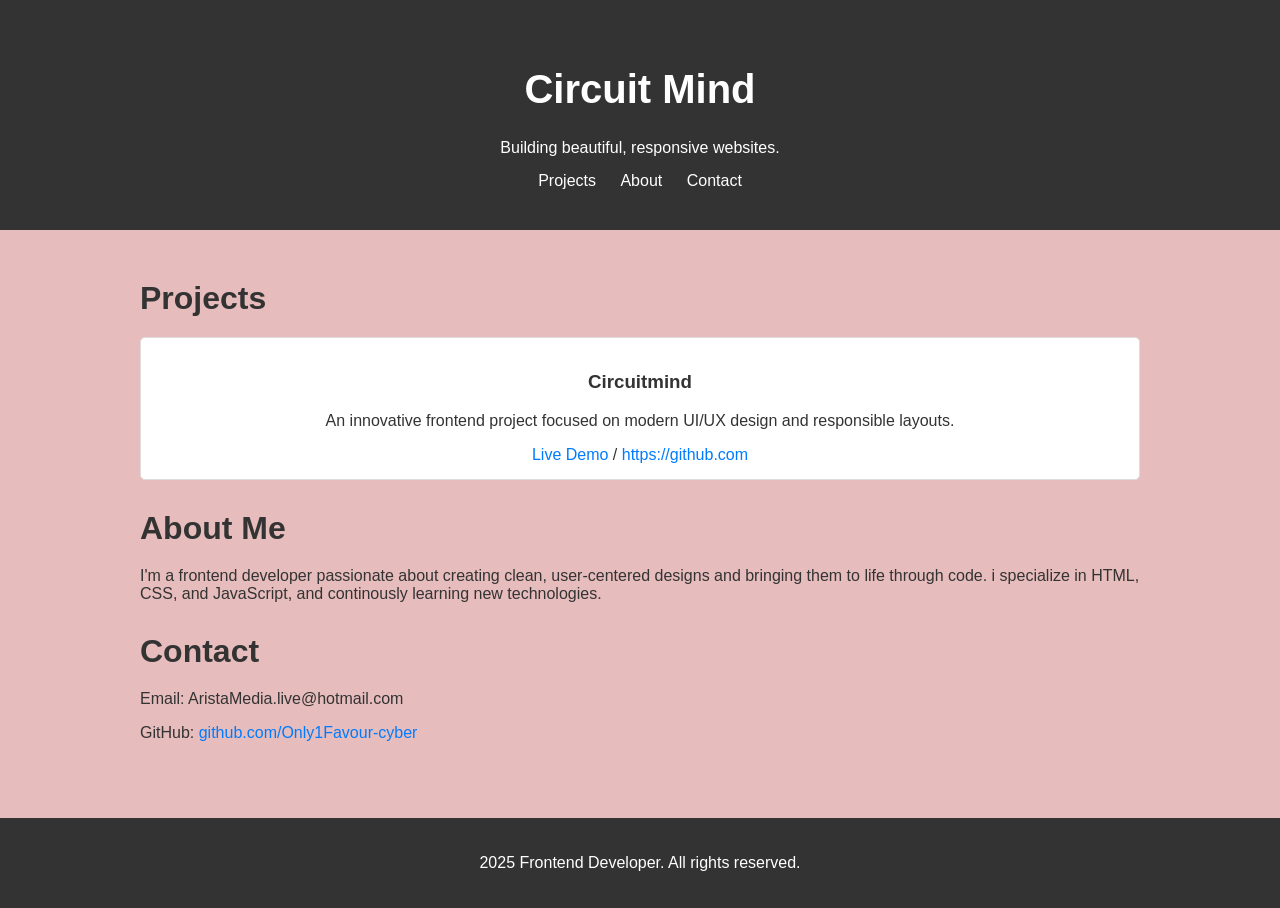
==== Front-end.html @ 691af95f "feat:secon commit" ====
<!DOCTYPE html>
<html lang="en">
<head>
    <meta charset="UTF-8">
    <meta name="viewport" content="width=device-width, initial-scale=1.0">
    <title>Frontend Developer</title>
</head>
<body style="font-family: 'Segoe UI', sans-serif; margin: 0; padding: 0; background-color: #e7bcbc; color: #333;">

    <header style="text-align: center; padding: 40px 0; background-color: #333; color: white;">
        
        <h1 style="font-size: 2.5em; margin: o;">Circuit Mind</h1>
        <p style="margin: 10px 0;">Building beautiful, responsive websites.</p>
        <nav style="margin-top: 15px;">
            <a href="#projects" style="color: white; margin: 0 10px; text-decoration: none;">Projects</a>
            <a href="#About" style="color: white; margin: 0 10px; text-decoration: none;">About</a>
            <a href="#Contact" style="color: white; margin: 0 10px; text-decoration: none;">Contact</a>
        </nav>
    </header>

    <main style="max-width: 1000px; margin: 0 auto; padding: 20px;">

        <section id="projects">
            <h2 style="margin: 30px 0 20px; font-size: 2em; color: #333;">Projects</h2>
            <div style="display: grid; grid-template-columns: repeat(auto-fit, minmax(280px, 1fr)); gap: 20px;">
                
                <div style="background: white; border: 1px solid #ddd; padding: 15px; border-radius: 5px; text-align: center;">

                    <h3>Circuitmind</h3>
                    <p>An innovative frontend project focused on modern UI/UX design and responsible layouts.</p>
                    <a href="#" style="color: #007BFF; text-decoration: none;">Live Demo</a> /
                    <a href="#" style="color: #007BFF; text-decoration: none;">https://github.com</a>
                </div>

            </div>
        </section>
        <section id="about">
            <h2 style="margin: 30px 0 20px; font-size: 2em; color: #333;">About Me</h2>
            <p>I'm a frontend developer passionate about creating clean, user-centered designs and bringing them to life through code. i specialize in HTML, CSS, and JavaScript, and continously learning new technologies.</p>
        </section>

        <section id="contact">
            <h2 style="margin: 30px 0 20px; font-size: 2em; color: #333;">Contact</h2>
            <p>Email: AristaMedia.live@hotmail.com</p>
            <p>GitHub: <a href="#" style="color: #007BFF; text-decoration: none;">github.com/Only1Favour-cyber</a></p>
        </section>
    </main>

    <footer style="text-align: center; padding: 20px; margin-top: 40px; background-color: #333; color: white;">
        <p>2025 Frontend Developer. All rights reserved.</p>
    </footer>
                    


    
</body>
</html>
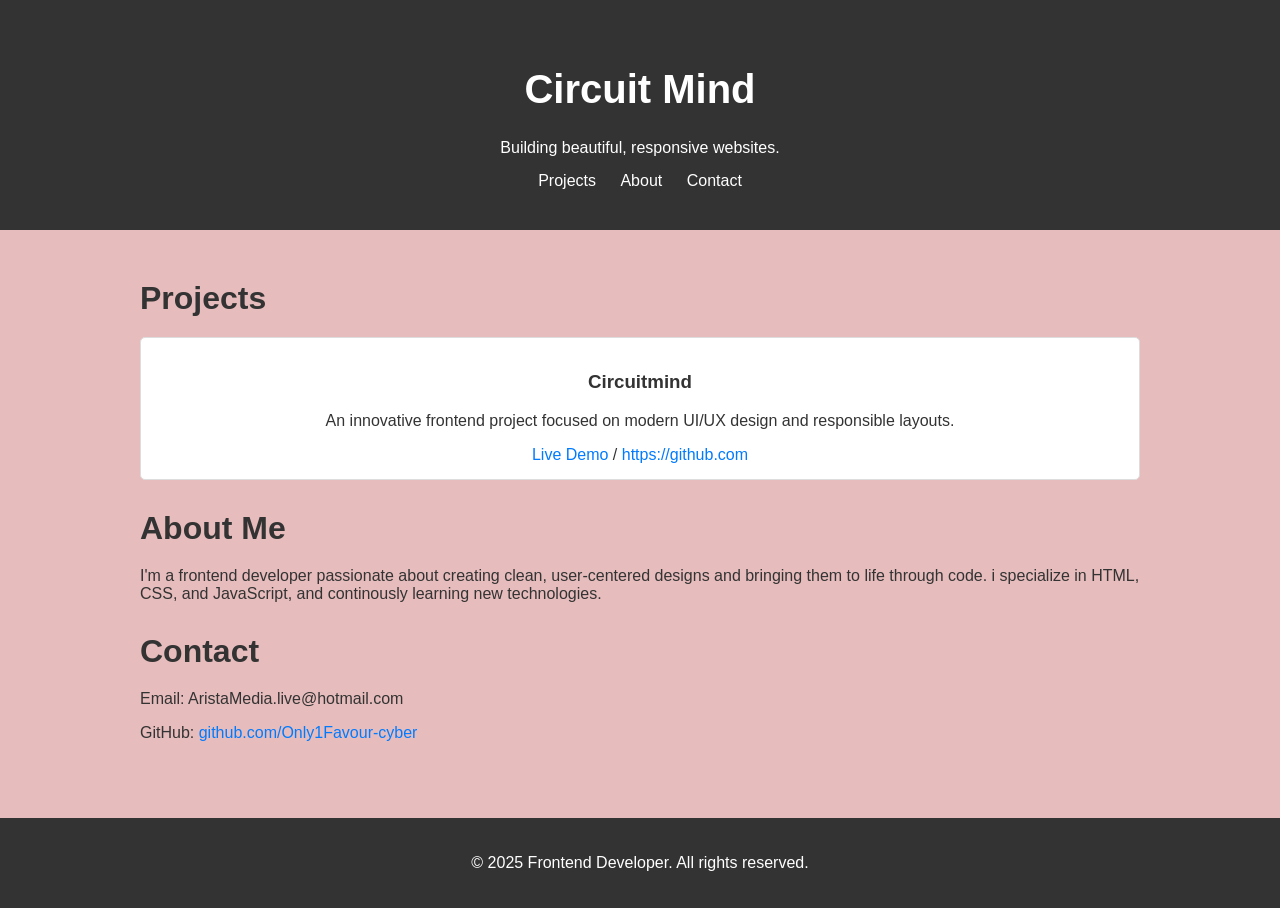
==== commit f93a01d9: "testing" ====
--- a/Front-end.html
+++ b/Front-end.html
@@ -47,9 +47,9 @@
     </main>
 
     <footer style="text-align: center; padding: 20px; margin-top: 40px; background-color: #333; color: white;">
-        <p>2025 Frontend Developer. All rights reserved.</p>
+        <p>© 2025 Frontend Developer. All rights reserved.</p>
     </footer>
-                    
+    
 
 
     
